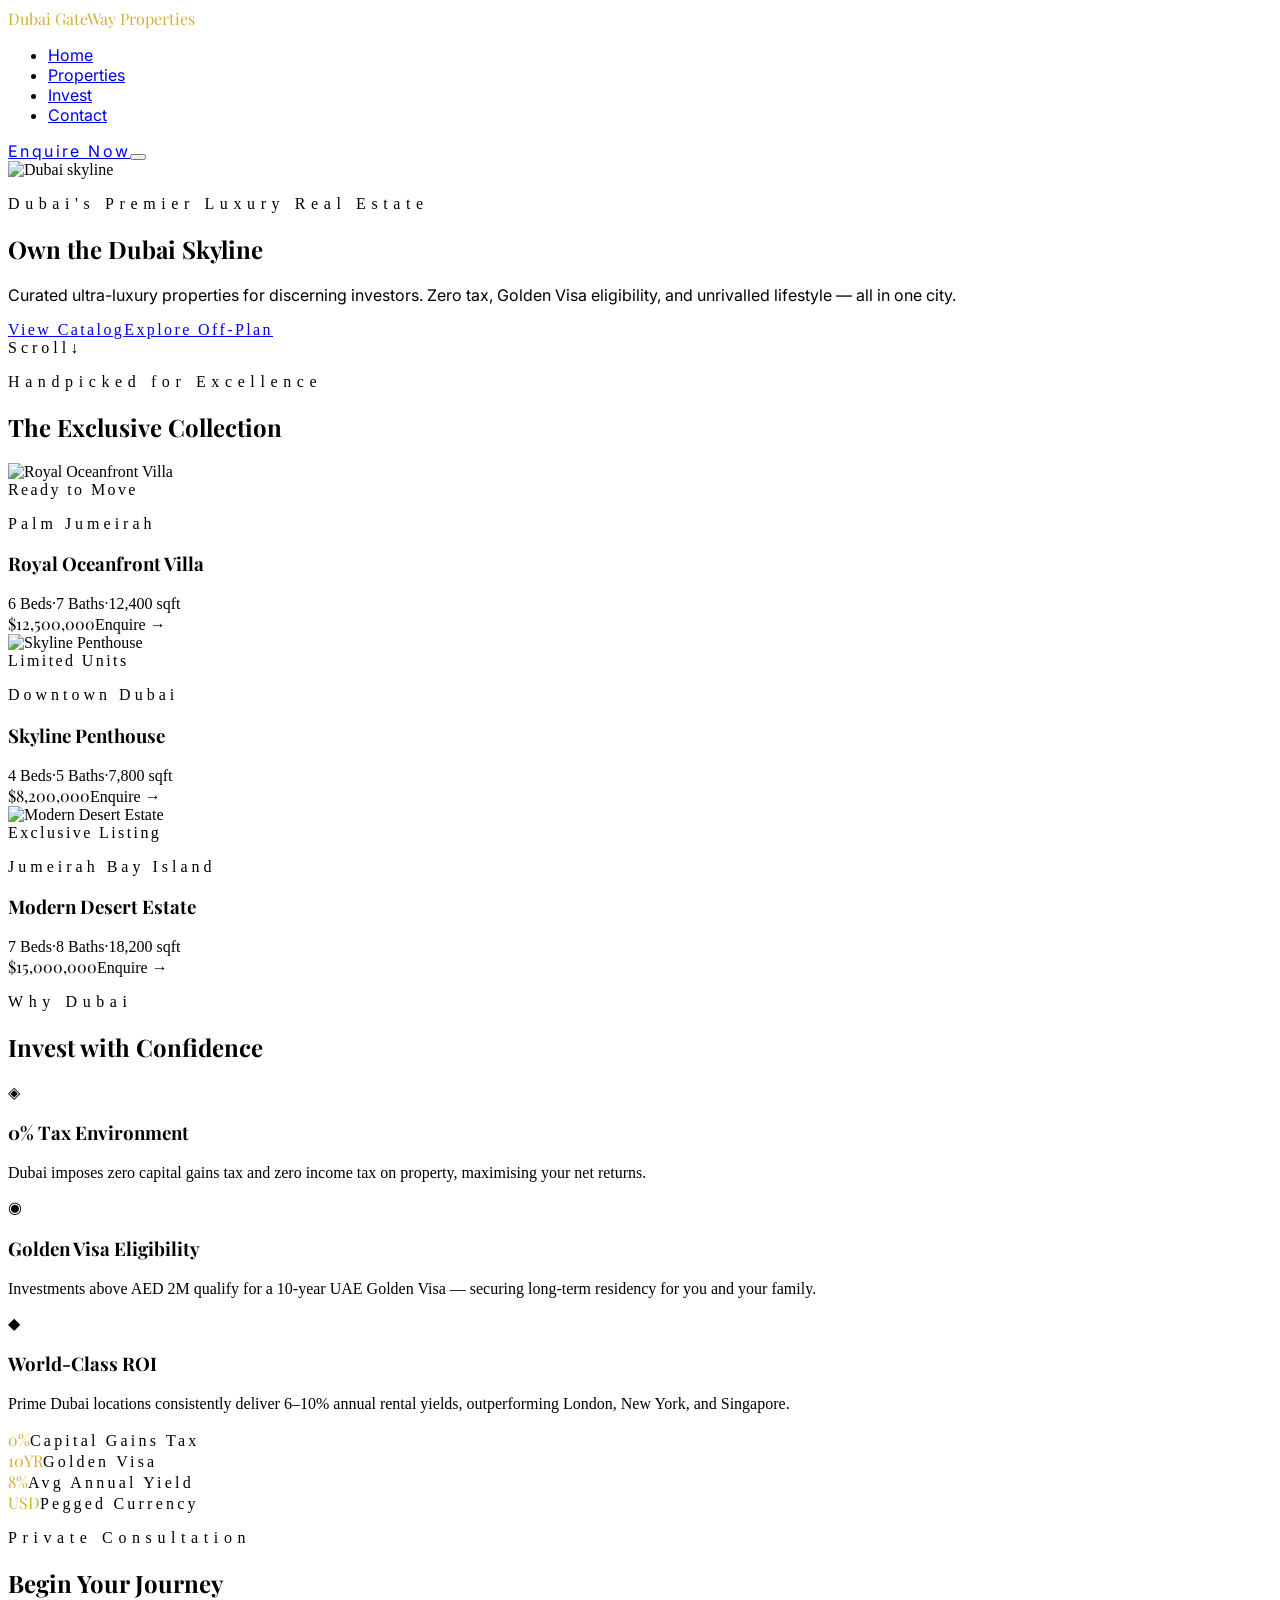
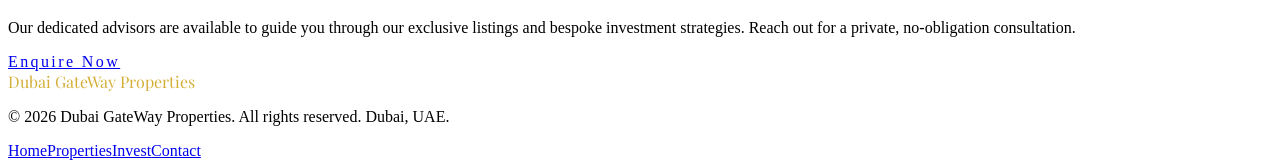
==== index.html @ c84648eb "Add files via upload" ====
<!DOCTYPE html><html lang="en">
<!-- Mirrored from dubaigatewayproperties.com/ by HTTrack Website Copier/3.x [XR&CO'2014], Tue, 14 Apr 2026 17:50:08 GMT -->
<!-- Added by HTTrack --><meta http-equiv="content-type" content="text/html;charset=utf-8" /><!-- /Added by HTTrack -->
<head><meta charSet="utf-8"/><meta name="viewport" content="width=device-width, initial-scale=1"/><link rel="preload" as="image" href="https://images.unsplash.com/photo-1512453979798-5ea266f8880c?w=1800&amp;q=85"/><link rel="preload" as="image" href="https://images.unsplash.com/photo-1613490493576-7fde63acd811?w=800&amp;q=80"/><link rel="preload" as="image" href="https://images.unsplash.com/photo-1545324418-cc1a3fa10c00?w=800&amp;q=80"/><link rel="preload" as="image" href="https://images.unsplash.com/photo-1600596542815-ffad4c1539a9?w=800&amp;q=80"/><title>Dubai GateWay Properties</title><meta name="description" content="Dubai&#x27;s premier luxury real estate — Palm Jumeirah villas, Downtown penthouses, and exclusive off-plan investments."/><link rel="modulepreload" href="assets/index-BMeUVlYX.js"/><link rel="modulepreload" href="assets/index-DrCGuWis.js"/><link rel="stylesheet" href="assets/index-B9EazKiu.css" type="text/css"/><link href="https://fonts.googleapis.com/css2?family=Playfair+Display:wght@400;600;700&amp;family=Inter:wght@300;400;500;600&amp;display=swap" rel="stylesheet"/></head><body><!--$--><nav style="font-family:&#x27;Inter&#x27;, sans-serif" class="fixed top-0 left-0 right-0 z-50 flex items-center justify-between px-6 md:px-12 py-4" aria-label="Main navigation"><div class="absolute inset-0 bg-black/60 backdrop-blur-md border-b border-white/10 pointer-events-none"></div><div class="relative flex items-center gap-3"><span style="font-family:&#x27;Playfair Display&#x27;, serif;color:#D4AF37" class="text-xl font-bold tracking-wide">Dubai GateWay Properties</span></div><ul class="relative hidden md:flex items-center gap-8 text-sm tracking-widest uppercase text-white/80"><li><a href="#home" class="hover:text-[#D4AF37] transition-colors duration-200">Home</a></li><li><a href="#properties" class="hover:text-[#D4AF37] transition-colors duration-200">Properties</a></li><li><a href="#invest" class="hover:text-[#D4AF37] transition-colors duration-200">Invest</a></li><li><a href="#contact" class="hover:text-[#D4AF37] transition-colors duration-200">Contact</a></li></ul><a href="#contact" class="relative hidden md:inline-flex items-center gap-2 px-5 py-2.5 text-xs tracking-widest uppercase font-semibold text-black bg-[#D4AF37] hover:bg-[#E8C94A] transition-colors duration-200 rounded-none" style="letter-spacing:0.15em">Enquire Now</a><button class="relative md:hidden text-white" aria-label="Toggle menu"><span class="block w-6 h-0.5 bg-white mb-1"></span><span class="block w-6 h-0.5 bg-white mb-1"></span><span class="block w-4 h-0.5 bg-white"></span></button></nav><section id="home" class="relative h-screen min-h-[600px] flex items-center justify-center overflow-hidden"><img src="https://images.unsplash.com/photo-1512453979798-5ea266f8880c?w=1800&amp;q=85" alt="Dubai skyline" class="absolute inset-0 w-full h-full object-cover"/><div class="absolute inset-0 bg-gradient-to-b from-black/70 via-black/50 to-black/80"></div><div class="relative z-10 text-center px-6 max-w-4xl mx-auto"><p class="text-[#D4AF37] text-xs tracking-widest uppercase mb-6" style="letter-spacing:0.35em">Dubai&#x27;s Premier Luxury Real Estate</p><h1 style="font-family:&#x27;Playfair Display&#x27;, serif" class="text-5xl md:text-7xl font-bold text-white leading-tight mb-6">Own the Dubai Skyline</h1><p style="font-family:&#x27;Inter&#x27;, sans-serif" class="text-white/70 text-lg md:text-xl max-w-xl mx-auto mb-10 font-light leading-relaxed">Curated ultra-luxury properties for discerning investors. Zero tax, Golden Visa eligibility, and unrivalled lifestyle — all in one city.</p><div class="flex flex-col sm:flex-row gap-4 justify-center"><a href="#properties" class="px-8 py-4 text-xs tracking-widest uppercase font-semibold text-black bg-[#D4AF37] hover:bg-[#E8C94A] transition-colors duration-300" style="letter-spacing:0.15em">View Catalog</a><a href="#invest" class="px-8 py-4 text-xs tracking-widest uppercase font-semibold text-white border border-white/40 hover:border-[#D4AF37] hover:text-[#D4AF37] transition-colors duration-300" style="letter-spacing:0.15em">Explore Off-Plan</a></div></div><div class="absolute bottom-10 left-1/2 -translate-x-1/2 flex flex-col items-center gap-2 opacity-60"><span class="text-white text-[10px] tracking-widest uppercase" style="letter-spacing:0.25em">Scroll</span><span class="text-[#D4AF37] text-lg animate-bounce">↓</span></div></section><section id="properties" class="py-28 px-6 md:px-12 bg-[#0a0a0a]"><div class="max-w-7xl mx-auto"><div class="text-center mb-16"><p class="text-[#D4AF37] text-xs tracking-widest uppercase mb-4" style="letter-spacing:0.35em">Handpicked for Excellence</p><h2 style="font-family:&#x27;Playfair Display&#x27;, serif" class="text-4xl md:text-5xl font-bold text-white">The Exclusive Collection</h2><div class="mt-5 mx-auto w-16 h-px bg-[#D4AF37]"></div></div><div class="grid grid-cols-1 md:grid-cols-3 gap-8"><div class="property-card group relative bg-[#111111] border border-white/10 overflow-hidden cursor-pointer hover:border-[#D4AF37]/40 transition-colors duration-300"><div class="h-64 overflow-hidden"><img src="https://images.unsplash.com/photo-1613490493576-7fde63acd811?w=800&amp;q=80" alt="Royal Oceanfront Villa" class="property-image w-full h-full object-cover"/></div><span class="absolute top-4 left-4 px-3 py-1 text-[10px] tracking-widest uppercase font-semibold text-black bg-[#D4AF37]" style="letter-spacing:0.15em">Ready to Move</span><div class="p-6"><p class="text-[#D4AF37] text-[10px] tracking-widest uppercase mb-2" style="letter-spacing:0.25em">Palm Jumeirah</p><h3 style="font-family:&#x27;Playfair Display&#x27;, serif" class="text-xl font-semibold text-white mb-4">Royal Oceanfront Villa</h3><div class="flex gap-4 text-white/50 text-xs mb-5"><span>6<!-- --> Beds</span><span>·</span><span>7<!-- --> Baths</span><span>·</span><span>12,400<!-- --> sqft</span></div><div class="flex items-center justify-between border-t border-white/10 pt-4"><span style="font-family:&#x27;Playfair Display&#x27;, serif" class="text-xl font-bold text-white">$12,500,000</span><span class="text-[#D4AF37] text-xs tracking-widest uppercase group-hover:gap-2 transition-all">Enquire →</span></div></div></div><div class="property-card group relative bg-[#111111] border border-white/10 overflow-hidden cursor-pointer hover:border-[#D4AF37]/40 transition-colors duration-300"><div class="h-64 overflow-hidden"><img src="https://images.unsplash.com/photo-1545324418-cc1a3fa10c00?w=800&amp;q=80" alt="Skyline Penthouse" class="property-image w-full h-full object-cover"/></div><span class="absolute top-4 left-4 px-3 py-1 text-[10px] tracking-widest uppercase font-semibold text-black bg-[#D4AF37]" style="letter-spacing:0.15em">Limited Units</span><div class="p-6"><p class="text-[#D4AF37] text-[10px] tracking-widest uppercase mb-2" style="letter-spacing:0.25em">Downtown Dubai</p><h3 style="font-family:&#x27;Playfair Display&#x27;, serif" class="text-xl font-semibold text-white mb-4">Skyline Penthouse</h3><div class="flex gap-4 text-white/50 text-xs mb-5"><span>4<!-- --> Beds</span><span>·</span><span>5<!-- --> Baths</span><span>·</span><span>7,800<!-- --> sqft</span></div><div class="flex items-center justify-between border-t border-white/10 pt-4"><span style="font-family:&#x27;Playfair Display&#x27;, serif" class="text-xl font-bold text-white">$8,200,000</span><span class="text-[#D4AF37] text-xs tracking-widest uppercase group-hover:gap-2 transition-all">Enquire →</span></div></div></div><div class="property-card group relative bg-[#111111] border border-white/10 overflow-hidden cursor-pointer hover:border-[#D4AF37]/40 transition-colors duration-300"><div class="h-64 overflow-hidden"><img src="https://images.unsplash.com/photo-1600596542815-ffad4c1539a9?w=800&amp;q=80" alt="Modern Desert Estate" class="property-image w-full h-full object-cover"/></div><span class="absolute top-4 left-4 px-3 py-1 text-[10px] tracking-widest uppercase font-semibold text-black bg-[#D4AF37]" style="letter-spacing:0.15em">Exclusive Listing</span><div class="p-6"><p class="text-[#D4AF37] text-[10px] tracking-widest uppercase mb-2" style="letter-spacing:0.25em">Jumeirah Bay Island</p><h3 style="font-family:&#x27;Playfair Display&#x27;, serif" class="text-xl font-semibold text-white mb-4">Modern Desert Estate</h3><div class="flex gap-4 text-white/50 text-xs mb-5"><span>7<!-- --> Beds</span><span>·</span><span>8<!-- --> Baths</span><span>·</span><span>18,200<!-- --> sqft</span></div><div class="flex items-center justify-between border-t border-white/10 pt-4"><span style="font-family:&#x27;Playfair Display&#x27;, serif" class="text-xl font-bold text-white">$15,000,000</span><span class="text-[#D4AF37] text-xs tracking-widest uppercase group-hover:gap-2 transition-all">Enquire →</span></div></div></div></div></div></section><section id="invest" class="py-28 px-6 md:px-12 bg-[#060606]"><div class="max-w-7xl mx-auto"><div class="text-center mb-16"><p class="text-[#D4AF37] text-xs tracking-widest uppercase mb-4" style="letter-spacing:0.35em">Why Dubai</p><h2 style="font-family:&#x27;Playfair Display&#x27;, serif" class="text-4xl md:text-5xl font-bold text-white">Invest with Confidence</h2><div class="mt-5 mx-auto w-16 h-px bg-[#D4AF37]"></div></div><div class="grid grid-cols-1 md:grid-cols-3 gap-10 mb-20"><div class="text-center px-4"><div class="text-[#D4AF37] text-3xl mb-5">◈</div><h3 style="font-family:&#x27;Playfair Display&#x27;, serif" class="text-xl font-semibold text-white mb-3">0% Tax Environment</h3><p class="text-white/55 text-sm leading-relaxed font-light">Dubai imposes zero capital gains tax and zero income tax on property, maximising your net returns.</p></div><div class="text-center px-4"><div class="text-[#D4AF37] text-3xl mb-5">◉</div><h3 style="font-family:&#x27;Playfair Display&#x27;, serif" class="text-xl font-semibold text-white mb-3">Golden Visa Eligibility</h3><p class="text-white/55 text-sm leading-relaxed font-light">Investments above AED 2M qualify for a 10-year UAE Golden Visa — securing long-term residency for you and your family.</p></div><div class="text-center px-4"><div class="text-[#D4AF37] text-3xl mb-5">◆</div><h3 style="font-family:&#x27;Playfair Display&#x27;, serif" class="text-xl font-semibold text-white mb-3">World-Class ROI</h3><p class="text-white/55 text-sm leading-relaxed font-light">Prime Dubai locations consistently deliver 6–10% annual rental yields, outperforming London, New York, and Singapore.</p></div></div><div class="grid grid-cols-2 md:grid-cols-4 border border-white/10"><div class="flex flex-col items-center justify-center py-10 px-6 border-r border-white/10 border-b md:border-b-0 border-white/10"><span style="font-family:&#x27;Playfair Display&#x27;, serif;color:#D4AF37" class="text-4xl md:text-5xl font-bold mb-2">0%</span><span class="text-white/50 text-[10px] tracking-widest uppercase" style="letter-spacing:0.2em">Capital Gains Tax</span></div><div class="flex flex-col items-center justify-center py-10 px-6 border-r border-white/10 border-b md:border-b-0 border-white/10"><span style="font-family:&#x27;Playfair Display&#x27;, serif;color:#D4AF37" class="text-4xl md:text-5xl font-bold mb-2">10YR</span><span class="text-white/50 text-[10px] tracking-widest uppercase" style="letter-spacing:0.2em">Golden Visa</span></div><div class="flex flex-col items-center justify-center py-10 px-6 border-r border-white/10 border-b md:border-b-0 border-white/10"><span style="font-family:&#x27;Playfair Display&#x27;, serif;color:#D4AF37" class="text-4xl md:text-5xl font-bold mb-2">8%</span><span class="text-white/50 text-[10px] tracking-widest uppercase" style="letter-spacing:0.2em">Avg Annual Yield</span></div><div class="flex flex-col items-center justify-center py-10 px-6  border-b md:border-b-0 border-white/10"><span style="font-family:&#x27;Playfair Display&#x27;, serif;color:#D4AF37" class="text-4xl md:text-5xl font-bold mb-2">USD</span><span class="text-white/50 text-[10px] tracking-widest uppercase" style="letter-spacing:0.2em">Pegged Currency</span></div></div></div></section><section id="contact" class="py-28 px-6 md:px-12 bg-[#0a0a0a] relative overflow-hidden"><div class="absolute top-0 left-1/2 -translate-x-1/2 w-px h-16 bg-gradient-to-b from-transparent to-[#D4AF37]"></div><div class="max-w-xl mx-auto text-center"><p class="text-[#D4AF37] text-xs tracking-widest uppercase mb-4" style="letter-spacing:0.35em">Private Consultation</p><h2 style="font-family:&#x27;Playfair Display&#x27;, serif" class="text-4xl md:text-5xl font-bold text-white mb-5">Begin Your Journey</h2><p class="text-white/55 text-sm leading-relaxed mb-10 font-light">Our dedicated advisors are available to guide you through our exclusive listings and bespoke investment strategies. Reach out for a private, no-obligation consultation.</p><a href="mailto:enquiries@elitedubaiestates.com" class="inline-flex items-center gap-3 px-10 py-4 text-xs tracking-widest uppercase font-semibold text-black bg-[#D4AF37] hover:bg-[#E8C94A] transition-colors duration-300" style="letter-spacing:0.15em">Enquire Now</a></div></section><footer class="bg-[#050505] border-t border-white/10 py-10 px-6 md:px-12"><div class="max-w-7xl mx-auto flex flex-col md:flex-row items-center justify-between gap-4"><span style="font-family:&#x27;Playfair Display&#x27;, serif;color:#D4AF37" class="text-lg font-bold tracking-wide">Dubai GateWay Properties</span><p class="text-white/30 text-xs text-center">© <!-- -->2026<!-- --> Dubai GateWay Properties. All rights reserved. Dubai, UAE.</p><div class="flex gap-6 text-white/40 text-xs tracking-widest uppercase"><a href="#home" class="hover:text-[#D4AF37] transition-colors">Home</a><a href="#properties" class="hover:text-[#D4AF37] transition-colors">Properties</a><a href="#invest" class="hover:text-[#D4AF37] transition-colors">Invest</a><a href="#contact" class="hover:text-[#D4AF37] transition-colors">Contact</a></div></div></footer><script>(function(t){let s;try{s=JSON.parse(sessionStorage.getItem(t.storageKey)||"{}")}catch(e){console.error(e);return}const c=t.key||window.history.state?.__TSR_key,r=c?s[c]:void 0;if(t.shouldScrollRestoration&&r&&typeof r=="object"&&Object.keys(r).length>0){for(const e in r){const o=r[e];if(!o||typeof o!="object")continue;const l=o.scrollX,i=o.scrollY;if(!(!Number.isFinite(l)||!Number.isFinite(i))){if(e==="window")window.scrollTo({top:i,left:l,behavior:t.behavior});else if(e){let n;try{n=document.querySelector(e)}catch{continue}n&&(n.scrollLeft=l,n.scrollTop=i)}}}return}const a=window.location.hash.split("#",2)[1];if(a){const e=window.history.state?.__hashScrollIntoViewOptions??!0;if(e){const o=document.getElementById(a);o&&o.scrollIntoView(e)}return}window.scrollTo({top:0,left:0,behavior:t.behavior})})({"storageKey":"tsr-scroll-restoration-v1_3","shouldScrollRestoration":true});document.currentScript.remove()</script><!--/$--><script class="$tsr" id="$tsr-stream-barrier">(self.$R=self.$R||{})["tsr"]=[];self.$_TSR={h(){this.hydrated=!0,this.c()},e(){this.streamEnded=!0,this.c()},c(){this.hydrated&&this.streamEnded&&(delete self.$_TSR,delete self.$R.tsr)},p(e){this.initialized?e():this.buffer.push(e)},buffer:[]};$_TSR.router=($R=>$R[0]={manifest:$R[1]={routes:$R[2]={__root__:$R[3]={preloads:$R[4]=["/assets/index-BMeUVlYX.js"],assets:$R[5]=[$R[6]={tag:"link",attrs:$R[7]={rel:"stylesheet",href:"/assets/index-B9EazKiu.css",type:"text/css"}},$R[8]={tag:"script",attrs:$R[9]={type:"module",async:!0},children:"import(\"/assets/index-BMeUVlYX.js\")"}]},"/":$R[10]={preloads:$R[11]=["/assets/index-DrCGuWis.js"]}}},matches:$R[12]=[$R[13]={i:"__root__ ",u:1776189007789,s:"success",ssr:!0},$R[14]={i:"  ",u:1776189007789,s:"success",ssr:!0}],lastMatchId:"  "})($R["tsr"]);$_TSR.e();document.currentScript.remove()</script><script type="module" async="">import("assets/index-BMeUVlYX.js")</script></body>
<!-- Mirrored from dubaigatewayproperties.com/ by HTTrack Website Copier/3.x [XR&CO'2014], Tue, 14 Apr 2026 17:50:11 GMT -->
</html>
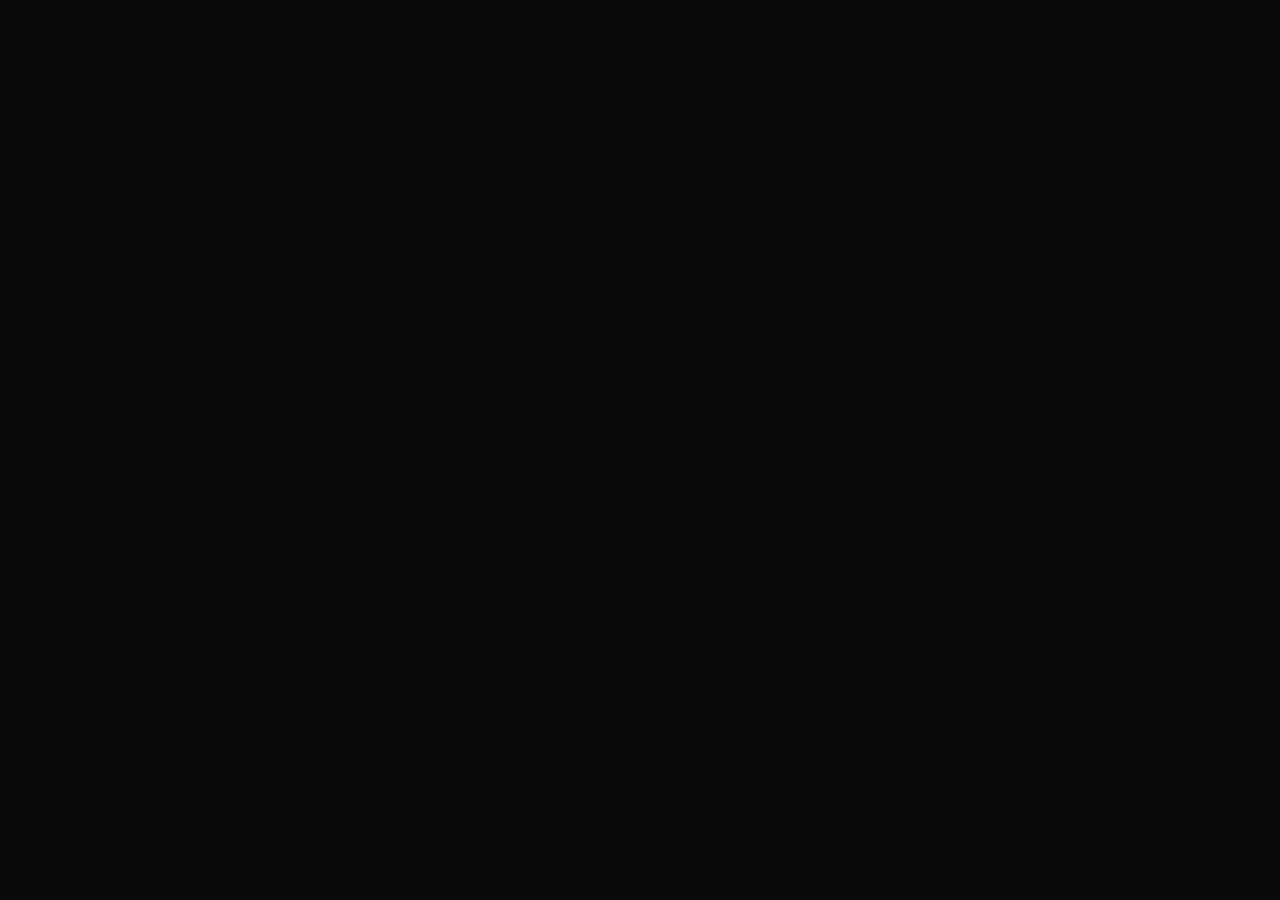
==== commit 019e5c96: "Add files via upload" ====
--- a/index.html
+++ b/index.html
@@ -1,6 +1 @@
-<!DOCTYPE html><html lang="en">
-<!-- Mirrored from dubaigatewayproperties.com/ by HTTrack Website Copier/3.x [XR&CO'2014], Tue, 14 Apr 2026 17:50:08 GMT -->
-<!-- Added by HTTrack --><meta http-equiv="content-type" content="text/html;charset=utf-8" /><!-- /Added by HTTrack -->
-<head><meta charSet="utf-8"/><meta name="viewport" content="width=device-width, initial-scale=1"/><link rel="preload" as="image" href="https://images.unsplash.com/photo-1512453979798-5ea266f8880c?w=1800&amp;q=85"/><link rel="preload" as="image" href="https://images.unsplash.com/photo-1613490493576-7fde63acd811?w=800&amp;q=80"/><link rel="preload" as="image" href="https://images.unsplash.com/photo-1545324418-cc1a3fa10c00?w=800&amp;q=80"/><link rel="preload" as="image" href="https://images.unsplash.com/photo-1600596542815-ffad4c1539a9?w=800&amp;q=80"/><title>Dubai GateWay Properties</title><meta name="description" content="Dubai&#x27;s premier luxury real estate — Palm Jumeirah villas, Downtown penthouses, and exclusive off-plan investments."/><link rel="modulepreload" href="assets/index-BMeUVlYX.js"/><link rel="modulepreload" href="assets/index-DrCGuWis.js"/><link rel="stylesheet" href="assets/index-B9EazKiu.css" type="text/css"/><link href="https://fonts.googleapis.com/css2?family=Playfair+Display:wght@400;600;700&amp;family=Inter:wght@300;400;500;600&amp;display=swap" rel="stylesheet"/></head><body><!--$--><nav style="font-family:&#x27;Inter&#x27;, sans-serif" class="fixed top-0 left-0 right-0 z-50 flex items-center justify-between px-6 md:px-12 py-4" aria-label="Main navigation"><div class="absolute inset-0 bg-black/60 backdrop-blur-md border-b border-white/10 pointer-events-none"></div><div class="relative flex items-center gap-3"><span style="font-family:&#x27;Playfair Display&#x27;, serif;color:#D4AF37" class="text-xl font-bold tracking-wide">Dubai GateWay Properties</span></div><ul class="relative hidden md:flex items-center gap-8 text-sm tracking-widest uppercase text-white/80"><li><a href="#home" class="hover:text-[#D4AF37] transition-colors duration-200">Home</a></li><li><a href="#properties" class="hover:text-[#D4AF37] transition-colors duration-200">Properties</a></li><li><a href="#invest" class="hover:text-[#D4AF37] transition-colors duration-200">Invest</a></li><li><a href="#contact" class="hover:text-[#D4AF37] transition-colors duration-200">Contact</a></li></ul><a href="#contact" class="relative hidden md:inline-flex items-center gap-2 px-5 py-2.5 text-xs tracking-widest uppercase font-semibold text-black bg-[#D4AF37] hover:bg-[#E8C94A] transition-colors duration-200 rounded-none" style="letter-spacing:0.15em">Enquire Now</a><button class="relative md:hidden text-white" aria-label="Toggle menu"><span class="block w-6 h-0.5 bg-white mb-1"></span><span class="block w-6 h-0.5 bg-white mb-1"></span><span class="block w-4 h-0.5 bg-white"></span></button></nav><section id="home" class="relative h-screen min-h-[600px] flex items-center justify-center overflow-hidden"><img src="https://images.unsplash.com/photo-1512453979798-5ea266f8880c?w=1800&amp;q=85" alt="Dubai skyline" class="absolute inset-0 w-full h-full object-cover"/><div class="absolute inset-0 bg-gradient-to-b from-black/70 via-black/50 to-black/80"></div><div class="relative z-10 text-center px-6 max-w-4xl mx-auto"><p class="text-[#D4AF37] text-xs tracking-widest uppercase mb-6" style="letter-spacing:0.35em">Dubai&#x27;s Premier Luxury Real Estate</p><h1 style="font-family:&#x27;Playfair Display&#x27;, serif" class="text-5xl md:text-7xl font-bold text-white leading-tight mb-6">Own the Dubai Skyline</h1><p style="font-family:&#x27;Inter&#x27;, sans-serif" class="text-white/70 text-lg md:text-xl max-w-xl mx-auto mb-10 font-light leading-relaxed">Curated ultra-luxury properties for discerning investors. Zero tax, Golden Visa eligibility, and unrivalled lifestyle — all in one city.</p><div class="flex flex-col sm:flex-row gap-4 justify-center"><a href="#properties" class="px-8 py-4 text-xs tracking-widest uppercase font-semibold text-black bg-[#D4AF37] hover:bg-[#E8C94A] transition-colors duration-300" style="letter-spacing:0.15em">View Catalog</a><a href="#invest" class="px-8 py-4 text-xs tracking-widest uppercase font-semibold text-white border border-white/40 hover:border-[#D4AF37] hover:text-[#D4AF37] transition-colors duration-300" style="letter-spacing:0.15em">Explore Off-Plan</a></div></div><div class="absolute bottom-10 left-1/2 -translate-x-1/2 flex flex-col items-center gap-2 opacity-60"><span class="text-white text-[10px] tracking-widest uppercase" style="letter-spacing:0.25em">Scroll</span><span class="text-[#D4AF37] text-lg animate-bounce">↓</span></div></section><section id="properties" class="py-28 px-6 md:px-12 bg-[#0a0a0a]"><div class="max-w-7xl mx-auto"><div class="text-center mb-16"><p class="text-[#D4AF37] text-xs tracking-widest uppercase mb-4" style="letter-spacing:0.35em">Handpicked for Excellence</p><h2 style="font-family:&#x27;Playfair Display&#x27;, serif" class="text-4xl md:text-5xl font-bold text-white">The Exclusive Collection</h2><div class="mt-5 mx-auto w-16 h-px bg-[#D4AF37]"></div></div><div class="grid grid-cols-1 md:grid-cols-3 gap-8"><div class="property-card group relative bg-[#111111] border border-white/10 overflow-hidden cursor-pointer hover:border-[#D4AF37]/40 transition-colors duration-300"><div class="h-64 overflow-hidden"><img src="https://images.unsplash.com/photo-1613490493576-7fde63acd811?w=800&amp;q=80" alt="Royal Oceanfront Villa" class="property-image w-full h-full object-cover"/></div><span class="absolute top-4 left-4 px-3 py-1 text-[10px] tracking-widest uppercase font-semibold text-black bg-[#D4AF37]" style="letter-spacing:0.15em">Ready to Move</span><div class="p-6"><p class="text-[#D4AF37] text-[10px] tracking-widest uppercase mb-2" style="letter-spacing:0.25em">Palm Jumeirah</p><h3 style="font-family:&#x27;Playfair Display&#x27;, serif" class="text-xl font-semibold text-white mb-4">Royal Oceanfront Villa</h3><div class="flex gap-4 text-white/50 text-xs mb-5"><span>6<!-- --> Beds</span><span>·</span><span>7<!-- --> Baths</span><span>·</span><span>12,400<!-- --> sqft</span></div><div class="flex items-center justify-between border-t border-white/10 pt-4"><span style="font-family:&#x27;Playfair Display&#x27;, serif" class="text-xl font-bold text-white">$12,500,000</span><span class="text-[#D4AF37] text-xs tracking-widest uppercase group-hover:gap-2 transition-all">Enquire →</span></div></div></div><div class="property-card group relative bg-[#111111] border border-white/10 overflow-hidden cursor-pointer hover:border-[#D4AF37]/40 transition-colors duration-300"><div class="h-64 overflow-hidden"><img src="https://images.unsplash.com/photo-1545324418-cc1a3fa10c00?w=800&amp;q=80" alt="Skyline Penthouse" class="property-image w-full h-full object-cover"/></div><span class="absolute top-4 left-4 px-3 py-1 text-[10px] tracking-widest uppercase font-semibold text-black bg-[#D4AF37]" style="letter-spacing:0.15em">Limited Units</span><div class="p-6"><p class="text-[#D4AF37] text-[10px] tracking-widest uppercase mb-2" style="letter-spacing:0.25em">Downtown Dubai</p><h3 style="font-family:&#x27;Playfair Display&#x27;, serif" class="text-xl font-semibold text-white mb-4">Skyline Penthouse</h3><div class="flex gap-4 text-white/50 text-xs mb-5"><span>4<!-- --> Beds</span><span>·</span><span>5<!-- --> Baths</span><span>·</span><span>7,800<!-- --> sqft</span></div><div class="flex items-center justify-between border-t border-white/10 pt-4"><span style="font-family:&#x27;Playfair Display&#x27;, serif" class="text-xl font-bold text-white">$8,200,000</span><span class="text-[#D4AF37] text-xs tracking-widest uppercase group-hover:gap-2 transition-all">Enquire →</span></div></div></div><div class="property-card group relative bg-[#111111] border border-white/10 overflow-hidden cursor-pointer hover:border-[#D4AF37]/40 transition-colors duration-300"><div class="h-64 overflow-hidden"><img src="https://images.unsplash.com/photo-1600596542815-ffad4c1539a9?w=800&amp;q=80" alt="Modern Desert Estate" class="property-image w-full h-full object-cover"/></div><span class="absolute top-4 left-4 px-3 py-1 text-[10px] tracking-widest uppercase font-semibold text-black bg-[#D4AF37]" style="letter-spacing:0.15em">Exclusive Listing</span><div class="p-6"><p class="text-[#D4AF37] text-[10px] tracking-widest uppercase mb-2" style="letter-spacing:0.25em">Jumeirah Bay Island</p><h3 style="font-family:&#x27;Playfair Display&#x27;, serif" class="text-xl font-semibold text-white mb-4">Modern Desert Estate</h3><div class="flex gap-4 text-white/50 text-xs mb-5"><span>7<!-- --> Beds</span><span>·</span><span>8<!-- --> Baths</span><span>·</span><span>18,200<!-- --> sqft</span></div><div class="flex items-center justify-between border-t border-white/10 pt-4"><span style="font-family:&#x27;Playfair Display&#x27;, serif" class="text-xl font-bold text-white">$15,000,000</span><span class="text-[#D4AF37] text-xs tracking-widest uppercase group-hover:gap-2 transition-all">Enquire →</span></div></div></div></div></div></section><section id="invest" class="py-28 px-6 md:px-12 bg-[#060606]"><div class="max-w-7xl mx-auto"><div class="text-center mb-16"><p class="text-[#D4AF37] text-xs tracking-widest uppercase mb-4" style="letter-spacing:0.35em">Why Dubai</p><h2 style="font-family:&#x27;Playfair Display&#x27;, serif" class="text-4xl md:text-5xl font-bold text-white">Invest with Confidence</h2><div class="mt-5 mx-auto w-16 h-px bg-[#D4AF37]"></div></div><div class="grid grid-cols-1 md:grid-cols-3 gap-10 mb-20"><div class="text-center px-4"><div class="text-[#D4AF37] text-3xl mb-5">◈</div><h3 style="font-family:&#x27;Playfair Display&#x27;, serif" class="text-xl font-semibold text-white mb-3">0% Tax Environment</h3><p class="text-white/55 text-sm leading-relaxed font-light">Dubai imposes zero capital gains tax and zero income tax on property, maximising your net returns.</p></div><div class="text-center px-4"><div class="text-[#D4AF37] text-3xl mb-5">◉</div><h3 style="font-family:&#x27;Playfair Display&#x27;, serif" class="text-xl font-semibold text-white mb-3">Golden Visa Eligibility</h3><p class="text-white/55 text-sm leading-relaxed font-light">Investments above AED 2M qualify for a 10-year UAE Golden Visa — securing long-term residency for you and your family.</p></div><div class="text-center px-4"><div class="text-[#D4AF37] text-3xl mb-5">◆</div><h3 style="font-family:&#x27;Playfair Display&#x27;, serif" class="text-xl font-semibold text-white mb-3">World-Class ROI</h3><p class="text-white/55 text-sm leading-relaxed font-light">Prime Dubai locations consistently deliver 6–10% annual rental yields, outperforming London, New York, and Singapore.</p></div></div><div class="grid grid-cols-2 md:grid-cols-4 border border-white/10"><div class="flex flex-col items-center justify-center py-10 px-6 border-r border-white/10 border-b md:border-b-0 border-white/10"><span style="font-family:&#x27;Playfair Display&#x27;, serif;color:#D4AF37" class="text-4xl md:text-5xl font-bold mb-2">0%</span><span class="text-white/50 text-[10px] tracking-widest uppercase" style="letter-spacing:0.2em">Capital Gains Tax</span></div><div class="flex flex-col items-center justify-center py-10 px-6 border-r border-white/10 border-b md:border-b-0 border-white/10"><span style="font-family:&#x27;Playfair Display&#x27;, serif;color:#D4AF37" class="text-4xl md:text-5xl font-bold mb-2">10YR</span><span class="text-white/50 text-[10px] tracking-widest uppercase" style="letter-spacing:0.2em">Golden Visa</span></div><div class="flex flex-col items-center justify-center py-10 px-6 border-r border-white/10 border-b md:border-b-0 border-white/10"><span style="font-family:&#x27;Playfair Display&#x27;, serif;color:#D4AF37" class="text-4xl md:text-5xl font-bold mb-2">8%</span><span class="text-white/50 text-[10px] tracking-widest uppercase" style="letter-spacing:0.2em">Avg Annual Yield</span></div><div class="flex flex-col items-center justify-center py-10 px-6  border-b md:border-b-0 border-white/10"><span style="font-family:&#x27;Playfair Display&#x27;, serif;color:#D4AF37" class="text-4xl md:text-5xl font-bold mb-2">USD</span><span class="text-white/50 text-[10px] tracking-widest uppercase" style="letter-spacing:0.2em">Pegged Currency</span></div></div></div></section><section id="contact" class="py-28 px-6 md:px-12 bg-[#0a0a0a] relative overflow-hidden"><div class="absolute top-0 left-1/2 -translate-x-1/2 w-px h-16 bg-gradient-to-b from-transparent to-[#D4AF37]"></div><div class="max-w-xl mx-auto text-center"><p class="text-[#D4AF37] text-xs tracking-widest uppercase mb-4" style="letter-spacing:0.35em">Private Consultation</p><h2 style="font-family:&#x27;Playfair Display&#x27;, serif" class="text-4xl md:text-5xl font-bold text-white mb-5">Begin Your Journey</h2><p class="text-white/55 text-sm leading-relaxed mb-10 font-light">Our dedicated advisors are available to guide you through our exclusive listings and bespoke investment strategies. Reach out for a private, no-obligation consultation.</p><a href="mailto:enquiries@elitedubaiestates.com" class="inline-flex items-center gap-3 px-10 py-4 text-xs tracking-widest uppercase font-semibold text-black bg-[#D4AF37] hover:bg-[#E8C94A] transition-colors duration-300" style="letter-spacing:0.15em">Enquire Now</a></div></section><footer class="bg-[#050505] border-t border-white/10 py-10 px-6 md:px-12"><div class="max-w-7xl mx-auto flex flex-col md:flex-row items-center justify-between gap-4"><span style="font-family:&#x27;Playfair Display&#x27;, serif;color:#D4AF37" class="text-lg font-bold tracking-wide">Dubai GateWay Properties</span><p class="text-white/30 text-xs text-center">© <!-- -->2026<!-- --> Dubai GateWay Properties. All rights reserved. Dubai, UAE.</p><div class="flex gap-6 text-white/40 text-xs tracking-widest uppercase"><a href="#home" class="hover:text-[#D4AF37] transition-colors">Home</a><a href="#properties" class="hover:text-[#D4AF37] transition-colors">Properties</a><a href="#invest" class="hover:text-[#D4AF37] transition-colors">Invest</a><a href="#contact" class="hover:text-[#D4AF37] transition-colors">Contact</a></div></div></footer><script>(function(t){let s;try{s=JSON.parse(sessionStorage.getItem(t.storageKey)||"{}")}catch(e){console.error(e);return}const c=t.key||window.history.state?.__TSR_key,r=c?s[c]:void 0;if(t.shouldScrollRestoration&&r&&typeof r=="object"&&Object.keys(r).length>0){for(const e in r){const o=r[e];if(!o||typeof o!="object")continue;const l=o.scrollX,i=o.scrollY;if(!(!Number.isFinite(l)||!Number.isFinite(i))){if(e==="window")window.scrollTo({top:i,left:l,behavior:t.behavior});else if(e){let n;try{n=document.querySelector(e)}catch{continue}n&&(n.scrollLeft=l,n.scrollTop=i)}}}return}const a=window.location.hash.split("#",2)[1];if(a){const e=window.history.state?.__hashScrollIntoViewOptions??!0;if(e){const o=document.getElementById(a);o&&o.scrollIntoView(e)}return}window.scrollTo({top:0,left:0,behavior:t.behavior})})({"storageKey":"tsr-scroll-restoration-v1_3","shouldScrollRestoration":true});document.currentScript.remove()</script><!--/$--><script class="$tsr" id="$tsr-stream-barrier">(self.$R=self.$R||{})["tsr"]=[];self.$_TSR={h(){this.hydrated=!0,this.c()},e(){this.streamEnded=!0,this.c()},c(){this.hydrated&&this.streamEnded&&(delete self.$_TSR,delete self.$R.tsr)},p(e){this.initialized?e():this.buffer.push(e)},buffer:[]};$_TSR.router=($R=>$R[0]={manifest:$R[1]={routes:$R[2]={__root__:$R[3]={preloads:$R[4]=["/assets/index-BMeUVlYX.js"],assets:$R[5]=[$R[6]={tag:"link",attrs:$R[7]={rel:"stylesheet",href:"/assets/index-B9EazKiu.css",type:"text/css"}},$R[8]={tag:"script",attrs:$R[9]={type:"module",async:!0},children:"import(\"/assets/index-BMeUVlYX.js\")"}]},"/":$R[10]={preloads:$R[11]=["/assets/index-DrCGuWis.js"]}}},matches:$R[12]=[$R[13]={i:"__root__ ",u:1776189007789,s:"success",ssr:!0},$R[14]={i:"  ",u:1776189007789,s:"success",ssr:!0}],lastMatchId:"  "})($R["tsr"]);$_TSR.e();document.currentScript.remove()</script><script type="module" async="">import("assets/index-BMeUVlYX.js")</script></body>
-<!-- Mirrored from dubaigatewayproperties.com/ by HTTrack Website Copier/3.x [XR&CO'2014], Tue, 14 Apr 2026 17:50:11 GMT -->
-</html>+<!DOCTYPE html><html lang="en"><head><meta charSet="utf-8"/><meta name="viewport" content="width=device-width, initial-scale=1"/><link rel="preload" as="image" href="https://images.unsplash.com/photo-1512453979798-5ea266f8880c?w=1800&amp;q=85"/><link rel="preload" as="image" href="https://images.unsplash.com/photo-1613490493576-7fde63acd811?w=800&amp;q=80"/><link rel="preload" as="image" href="https://images.unsplash.com/photo-1545324418-cc1a3fa10c00?w=800&amp;q=80"/><link rel="preload" as="image" href="https://images.unsplash.com/photo-1600596542815-ffad4c1539a9?w=800&amp;q=80"/><title>Dubai GateWay Properties</title><meta name="description" content="Dubai&#x27;s premier luxury real estate — Palm Jumeirah villas, Downtown penthouses, and exclusive off-plan investments."/><link rel="modulepreload" href="assets/index-BMeUVlYX.js"/><link rel="modulepreload" href="assets/index-DrCGuWis.js"/><link rel="stylesheet" href="assets/index-B9EazKiu.css" type="text/css"/><link href="https://fonts.googleapis.com/css2?family=Playfair+Display:wght@400;600;700&amp;family=Inter:wght@300;400;500;600&amp;display=swap" rel="stylesheet"/></head><body><!--$--><nav style="font-family:&#x27;Inter&#x27;, sans-serif" class="fixed top-0 left-0 right-0 z-50 flex items-center justify-between px-6 md:px-12 py-4" aria-label="Main navigation"><div class="absolute inset-0 bg-black/60 backdrop-blur-md border-b border-white/10 pointer-events-none"></div><div class="relative flex items-center gap-3"><span style="font-family:&#x27;Playfair Display&#x27;, serif;color:#D4AF37" class="text-xl font-bold tracking-wide">Dubai GateWay Properties</span></div><ul class="relative hidden md:flex items-center gap-8 text-sm tracking-widest uppercase text-white/80"><li><a href="index.html#home" class="hover:text-[#D4AF37] transition-colors duration-200">Home</a></li><li><a href="index.html#properties" class="hover:text-[#D4AF37] transition-colors duration-200">Properties</a></li><li><a href="index.html#invest" class="hover:text-[#D4AF37] transition-colors duration-200">Invest</a></li><li><a href="index.html#contact" class="hover:text-[#D4AF37] transition-colors duration-200">Contact</a></li></ul><a href="index.html#contact" class="relative hidden md:inline-flex items-center gap-2 px-5 py-2.5 text-xs tracking-widest uppercase font-semibold text-black bg-[#D4AF37] hover:bg-[#E8C94A] transition-colors duration-200 rounded-none" style="letter-spacing:0.15em">Enquire Now</a><button class="relative md:hidden text-white" aria-label="Toggle menu"><span class="block w-6 h-0.5 bg-white mb-1"></span><span class="block w-6 h-0.5 bg-white mb-1"></span><span class="block w-4 h-0.5 bg-white"></span></button></nav><section id="home" class="relative h-screen min-h-[600px] flex items-center justify-center overflow-hidden"><img src="https://images.unsplash.com/photo-1512453979798-5ea266f8880c?w=1800&amp;q=85" alt="Dubai skyline" class="absolute inset-0 w-full h-full object-cover"/><div class="absolute inset-0 bg-gradient-to-b from-black/70 via-black/50 to-black/80"></div><div class="relative z-10 text-center px-6 max-w-4xl mx-auto"><p class="text-[#D4AF37] text-xs tracking-widest uppercase mb-6" style="letter-spacing:0.35em">Dubai&#x27;s Premier Luxury Real Estate</p><h1 style="font-family:&#x27;Playfair Display&#x27;, serif" class="text-5xl md:text-7xl font-bold text-white leading-tight mb-6">Own the Dubai Skyline</h1><p style="font-family:&#x27;Inter&#x27;, sans-serif" class="text-white/70 text-lg md:text-xl max-w-xl mx-auto mb-10 font-light leading-relaxed">Curated ultra-luxury properties for discerning investors. Zero tax, Golden Visa eligibility, and unrivalled lifestyle — all in one city.</p><div class="flex flex-col sm:flex-row gap-4 justify-center"><a href="index.html#properties" class="px-8 py-4 text-xs tracking-widest uppercase font-semibold text-black bg-[#D4AF37] hover:bg-[#E8C94A] transition-colors duration-300" style="letter-spacing:0.15em">View Catalog</a><a href="index.html#invest" class="px-8 py-4 text-xs tracking-widest uppercase font-semibold text-white border border-white/40 hover:border-[#D4AF37] hover:text-[#D4AF37] transition-colors duration-300" style="letter-spacing:0.15em">Explore Off-Plan</a></div></div><div class="absolute bottom-10 left-1/2 -translate-x-1/2 flex flex-col items-center gap-2 opacity-60"><span class="text-white text-[10px] tracking-widest uppercase" style="letter-spacing:0.25em">Scroll</span><span class="text-[#D4AF37] text-lg animate-bounce">↓</span></div></section><section id="properties" class="py-28 px-6 md:px-12 bg-[#0a0a0a]"><div class="max-w-7xl mx-auto"><div class="text-center mb-16"><p class="text-[#D4AF37] text-xs tracking-widest uppercase mb-4" style="letter-spacing:0.35em">Handpicked for Excellence</p><h2 style="font-family:&#x27;Playfair Display&#x27;, serif" class="text-4xl md:text-5xl font-bold text-white">The Exclusive Collection</h2><div class="mt-5 mx-auto w-16 h-px bg-[#D4AF37]"></div></div><div class="grid grid-cols-1 md:grid-cols-3 gap-8"><div class="property-card group relative bg-[#111111] border border-white/10 overflow-hidden cursor-pointer hover:border-[#D4AF37]/40 transition-colors duration-300"><div class="h-64 overflow-hidden"><img src="https://images.unsplash.com/photo-1613490493576-7fde63acd811?w=800&amp;q=80" alt="Royal Oceanfront Villa" class="property-image w-full h-full object-cover"/></div><span class="absolute top-4 left-4 px-3 py-1 text-[10px] tracking-widest uppercase font-semibold text-black bg-[#D4AF37]" style="letter-spacing:0.15em">Ready to Move</span><div class="p-6"><p class="text-[#D4AF37] text-[10px] tracking-widest uppercase mb-2" style="letter-spacing:0.25em">Palm Jumeirah</p><h3 style="font-family:&#x27;Playfair Display&#x27;, serif" class="text-xl font-semibold text-white mb-4">Royal Oceanfront Villa</h3><div class="flex gap-4 text-white/50 text-xs mb-5"><span>6<!-- --> Beds</span><span>·</span><span>7<!-- --> Baths</span><span>·</span><span>12,400<!-- --> sqft</span></div><div class="flex items-center justify-between border-t border-white/10 pt-4"><span style="font-family:&#x27;Playfair Display&#x27;, serif" class="text-xl font-bold text-white">$12,500,000</span><span class="text-[#D4AF37] text-xs tracking-widest uppercase group-hover:gap-2 transition-all">Enquire →</span></div></div></div><div class="property-card group relative bg-[#111111] border border-white/10 overflow-hidden cursor-pointer hover:border-[#D4AF37]/40 transition-colors duration-300"><div class="h-64 overflow-hidden"><img src="https://images.unsplash.com/photo-1545324418-cc1a3fa10c00?w=800&amp;q=80" alt="Skyline Penthouse" class="property-image w-full h-full object-cover"/></div><span class="absolute top-4 left-4 px-3 py-1 text-[10px] tracking-widest uppercase font-semibold text-black bg-[#D4AF37]" style="letter-spacing:0.15em">Limited Units</span><div class="p-6"><p class="text-[#D4AF37] text-[10px] tracking-widest uppercase mb-2" style="letter-spacing:0.25em">Downtown Dubai</p><h3 style="font-family:&#x27;Playfair Display&#x27;, serif" class="text-xl font-semibold text-white mb-4">Skyline Penthouse</h3><div class="flex gap-4 text-white/50 text-xs mb-5"><span>4<!-- --> Beds</span><span>·</span><span>5<!-- --> Baths</span><span>·</span><span>7,800<!-- --> sqft</span></div><div class="flex items-center justify-between border-t border-white/10 pt-4"><span style="font-family:&#x27;Playfair Display&#x27;, serif" class="text-xl font-bold text-white">$8,200,000</span><span class="text-[#D4AF37] text-xs tracking-widest uppercase group-hover:gap-2 transition-all">Enquire →</span></div></div></div><div class="property-card group relative bg-[#111111] border border-white/10 overflow-hidden cursor-pointer hover:border-[#D4AF37]/40 transition-colors duration-300"><div class="h-64 overflow-hidden"><img src="https://images.unsplash.com/photo-1600596542815-ffad4c1539a9?w=800&amp;q=80" alt="Modern Desert Estate" class="property-image w-full h-full object-cover"/></div><span class="absolute top-4 left-4 px-3 py-1 text-[10px] tracking-widest uppercase font-semibold text-black bg-[#D4AF37]" style="letter-spacing:0.15em">Exclusive Listing</span><div class="p-6"><p class="text-[#D4AF37] text-[10px] tracking-widest uppercase mb-2" style="letter-spacing:0.25em">Jumeirah Bay Island</p><h3 style="font-family:&#x27;Playfair Display&#x27;, serif" class="text-xl font-semibold text-white mb-4">Modern Desert Estate</h3><div class="flex gap-4 text-white/50 text-xs mb-5"><span>7<!-- --> Beds</span><span>·</span><span>8<!-- --> Baths</span><span>·</span><span>18,200<!-- --> sqft</span></div><div class="flex items-center justify-between border-t border-white/10 pt-4"><span style="font-family:&#x27;Playfair Display&#x27;, serif" class="text-xl font-bold text-white">$15,000,000</span><span class="text-[#D4AF37] text-xs tracking-widest uppercase group-hover:gap-2 transition-all">Enquire →</span></div></div></div></div></div></section><section id="invest" class="py-28 px-6 md:px-12 bg-[#060606]"><div class="max-w-7xl mx-auto"><div class="text-center mb-16"><p class="text-[#D4AF37] text-xs tracking-widest uppercase mb-4" style="letter-spacing:0.35em">Why Dubai</p><h2 style="font-family:&#x27;Playfair Display&#x27;, serif" class="text-4xl md:text-5xl font-bold text-white">Invest with Confidence</h2><div class="mt-5 mx-auto w-16 h-px bg-[#D4AF37]"></div></div><div class="grid grid-cols-1 md:grid-cols-3 gap-10 mb-20"><div class="text-center px-4"><div class="text-[#D4AF37] text-3xl mb-5">◈</div><h3 style="font-family:&#x27;Playfair Display&#x27;, serif" class="text-xl font-semibold text-white mb-3">0% Tax Environment</h3><p class="text-white/55 text-sm leading-relaxed font-light">Dubai imposes zero capital gains tax and zero income tax on property, maximising your net returns.</p></div><div class="text-center px-4"><div class="text-[#D4AF37] text-3xl mb-5">◉</div><h3 style="font-family:&#x27;Playfair Display&#x27;, serif" class="text-xl font-semibold text-white mb-3">Golden Visa Eligibility</h3><p class="text-white/55 text-sm leading-relaxed font-light">Investments above AED 2M qualify for a 10-year UAE Golden Visa — securing long-term residency for you and your family.</p></div><div class="text-center px-4"><div class="text-[#D4AF37] text-3xl mb-5">◆</div><h3 style="font-family:&#x27;Playfair Display&#x27;, serif" class="text-xl font-semibold text-white mb-3">World-Class ROI</h3><p class="text-white/55 text-sm leading-relaxed font-light">Prime Dubai locations consistently deliver 6–10% annual rental yields, outperforming London, New York, and Singapore.</p></div></div><div class="grid grid-cols-2 md:grid-cols-4 border border-white/10"><div class="flex flex-col items-center justify-center py-10 px-6 border-r border-white/10 border-b md:border-b-0 border-white/10"><span style="font-family:&#x27;Playfair Display&#x27;, serif;color:#D4AF37" class="text-4xl md:text-5xl font-bold mb-2">0%</span><span class="text-white/50 text-[10px] tracking-widest uppercase" style="letter-spacing:0.2em">Capital Gains Tax</span></div><div class="flex flex-col items-center justify-center py-10 px-6 border-r border-white/10 border-b md:border-b-0 border-white/10"><span style="font-family:&#x27;Playfair Display&#x27;, serif;color:#D4AF37" class="text-4xl md:text-5xl font-bold mb-2">10YR</span><span class="text-white/50 text-[10px] tracking-widest uppercase" style="letter-spacing:0.2em">Golden Visa</span></div><div class="flex flex-col items-center justify-center py-10 px-6 border-r border-white/10 border-b md:border-b-0 border-white/10"><span style="font-family:&#x27;Playfair Display&#x27;, serif;color:#D4AF37" class="text-4xl md:text-5xl font-bold mb-2">8%</span><span class="text-white/50 text-[10px] tracking-widest uppercase" style="letter-spacing:0.2em">Avg Annual Yield</span></div><div class="flex flex-col items-center justify-center py-10 px-6  border-b md:border-b-0 border-white/10"><span style="font-family:&#x27;Playfair Display&#x27;, serif;color:#D4AF37" class="text-4xl md:text-5xl font-bold mb-2">USD</span><span class="text-white/50 text-[10px] tracking-widest uppercase" style="letter-spacing:0.2em">Pegged Currency</span></div></div></div></section><section id="contact" class="py-28 px-6 md:px-12 bg-[#0a0a0a] relative overflow-hidden"><div class="absolute top-0 left-1/2 -translate-x-1/2 w-px h-16 bg-gradient-to-b from-transparent to-[#D4AF37]"></div><div class="max-w-xl mx-auto text-center"><p class="text-[#D4AF37] text-xs tracking-widest uppercase mb-4" style="letter-spacing:0.35em">Private Consultation</p><h2 style="font-family:&#x27;Playfair Display&#x27;, serif" class="text-4xl md:text-5xl font-bold text-white mb-5">Begin Your Journey</h2><p class="text-white/55 text-sm leading-relaxed mb-10 font-light">Our dedicated advisors are available to guide you through our exclusive listings and bespoke investment strategies. Reach out for a private, no-obligation consultation.</p><a href="mailto:enquiries@elitedubaiestates.com" class="inline-flex items-center gap-3 px-10 py-4 text-xs tracking-widest uppercase font-semibold text-black bg-[#D4AF37] hover:bg-[#E8C94A] transition-colors duration-300" style="letter-spacing:0.15em">Enquire Now</a></div></section><footer class="bg-[#050505] border-t border-white/10 py-10 px-6 md:px-12"><div class="max-w-7xl mx-auto flex flex-col md:flex-row items-center justify-between gap-4"><span style="font-family:&#x27;Playfair Display&#x27;, serif;color:#D4AF37" class="text-lg font-bold tracking-wide">Dubai GateWay Properties</span><p class="text-white/30 text-xs text-center">© <!-- -->2026<!-- --> Dubai GateWay Properties. All rights reserved. Dubai, UAE.</p><div class="flex gap-6 text-white/40 text-xs tracking-widest uppercase"><a href="index.html#home" class="hover:text-[#D4AF37] transition-colors">Home</a><a href="index.html#properties" class="hover:text-[#D4AF37] transition-colors">Properties</a><a href="index.html#invest" class="hover:text-[#D4AF37] transition-colors">Invest</a><a href="index.html#contact" class="hover:text-[#D4AF37] transition-colors">Contact</a></div></div></footer><script>(function(t){let s;try{s=JSON.parse(sessionStorage.getItem(t.storageKey)||"{}")}catch(e){console.error(e);return}const c=t.key||window.history.state?.__TSR_key,r=c?s[c]:void 0;if(t.shouldScrollRestoration&&r&&typeof r=="object"&&Object.keys(r).length>0){for(const e in r){const o=r[e];if(!o||typeof o!="object")continue;const l=o.scrollX,i=o.scrollY;if(!(!Number.isFinite(l)||!Number.isFinite(i))){if(e==="window")window.scrollTo({top:i,left:l,behavior:t.behavior});else if(e){let n;try{n=document.querySelector(e)}catch{continue}n&&(n.scrollLeft=l,n.scrollTop=i)}}}return}const a=window.location.hash.split("#",2)[1];if(a){const e=window.history.state?.__hashScrollIntoViewOptions??!0;if(e){const o=document.getElementById(a);o&&o.scrollIntoView(e)}return}window.scrollTo({top:0,left:0,behavior:t.behavior})})({"storageKey":"tsr-scroll-restoration-v1_3","shouldScrollRestoration":true});document.currentScript.remove()</script><!--/$--><script class="$tsr" id="$tsr-stream-barrier">(self.$R=self.$R||{})["tsr"]=[];self.$_TSR={h(){this.hydrated=!0,this.c()},e(){this.streamEnded=!0,this.c()},c(){this.hydrated&&this.streamEnded&&(delete self.$_TSR,delete self.$R.tsr)},p(e){this.initialized?e():this.buffer.push(e)},buffer:[]};$_TSR.router=($R=>$R[0]={manifest:$R[1]={routes:$R[2]={__root__:$R[3]={preloads:$R[4]=["/assets/index-BMeUVlYX.js"],assets:$R[5]=[$R[6]={tag:"link",attrs:$R[7]={rel:"stylesheet",href:"/assets/index-B9EazKiu.css",type:"text/css"}},$R[8]={tag:"script",attrs:$R[9]={type:"module",async:!0},children:"import(\"/assets/index-BMeUVlYX.js\")"}]},"/":$R[10]={preloads:$R[11]=["/assets/index-DrCGuWis.js"]}}},matches:$R[12]=[$R[13]={i:"__root__ ",u:1776188681319,s:"success",ssr:!0},$R[14]={i:"  ",u:1776188681319,s:"success",ssr:!0}],lastMatchId:"  "})($R["tsr"]);$_TSR.e();document.currentScript.remove()</script><script type="module" async="">import("/assets/index-BMeUVlYX.js")</script></body></html>
--- a/assets/index-B9EazKiu.css
+++ b/assets/index-B9EazKiu.css
@@ -0,0 +1 @@
+@layer properties{@supports (((-webkit-hyphens:none)) and (not (margin-trim:inline))) or ((-moz-orient:inline) and (not (color:rgb(from red r g b)))){*,:before,:after,::backdrop{--tw-translate-x:0;--tw-translate-y:0;--tw-translate-z:0;--tw-rotate-x:initial;--tw-rotate-y:initial;--tw-rotate-z:initial;--tw-skew-x:initial;--tw-skew-y:initial;--tw-border-style:solid;--tw-gradient-position:initial;--tw-gradient-from:#0000;--tw-gradient-via:#0000;--tw-gradient-to:#0000;--tw-gradient-stops:initial;--tw-gradient-via-stops:initial;--tw-gradient-from-position:0%;--tw-gradient-via-position:50%;--tw-gradient-to-position:100%;--tw-leading:initial;--tw-font-weight:initial;--tw-tracking:initial;--tw-blur:initial;--tw-brightness:initial;--tw-contrast:initial;--tw-grayscale:initial;--tw-hue-rotate:initial;--tw-invert:initial;--tw-opacity:initial;--tw-saturate:initial;--tw-sepia:initial;--tw-drop-shadow:initial;--tw-drop-shadow-color:initial;--tw-drop-shadow-alpha:100%;--tw-drop-shadow-size:initial;--tw-backdrop-blur:initial;--tw-backdrop-brightness:initial;--tw-backdrop-contrast:initial;--tw-backdrop-grayscale:initial;--tw-backdrop-hue-rotate:initial;--tw-backdrop-invert:initial;--tw-backdrop-opacity:initial;--tw-backdrop-saturate:initial;--tw-backdrop-sepia:initial;--tw-duration:initial}}}@layer theme{:root,:host{--font-sans:ui-sans-serif, system-ui, sans-serif, "Apple Color Emoji", "Segoe UI Emoji", "Segoe UI Symbol", "Noto Color Emoji";--font-mono:ui-monospace, SFMono-Regular, Menlo, Monaco, Consolas, "Liberation Mono", "Courier New", monospace;--color-blue-600:oklch(54.6% .245 262.881);--color-gray-600:oklch(44.6% .03 256.802);--color-black:#000;--color-white:#fff;--spacing:.25rem;--container-xl:36rem;--container-4xl:56rem;--container-7xl:80rem;--text-xs:.75rem;--text-xs--line-height:calc(1 / .75);--text-sm:.875rem;--text-sm--line-height:calc(1.25 / .875);--text-lg:1.125rem;--text-lg--line-height:calc(1.75 / 1.125);--text-xl:1.25rem;--text-xl--line-height:calc(1.75 / 1.25);--text-2xl:1.5rem;--text-2xl--line-height:calc(2 / 1.5);--text-3xl:1.875rem;--text-3xl--line-height: 1.2 ;--text-4xl:2.25rem;--text-4xl--line-height:calc(2.5 / 2.25);--text-5xl:3rem;--text-5xl--line-height:1;--text-7xl:4.5rem;--text-7xl--line-height:1;--font-weight-light:300;--font-weight-semibold:600;--font-weight-bold:700;--tracking-wide:.025em;--tracking-widest:.1em;--leading-tight:1.25;--leading-relaxed:1.625;--radius-lg:.5rem;--radius-2xl:1rem;--animate-bounce:bounce 1s infinite;--blur-md:12px;--default-transition-duration:.15s;--default-transition-timing-function:cubic-bezier(.4, 0, .2, 1);--default-font-family:var(--font-sans);--default-mono-font-family:var(--font-mono)}}@layer base{*,:after,:before,::backdrop{box-sizing:border-box;border:0 solid;margin:0;padding:0}::file-selector-button{box-sizing:border-box;border:0 solid;margin:0;padding:0}html,:host{-webkit-text-size-adjust:100%;tab-size:4;line-height:1.5;font-family:var(--default-font-family,ui-sans-serif, system-ui, sans-serif, "Apple Color Emoji", "Segoe UI Emoji", "Segoe UI Symbol", "Noto Color Emoji");font-feature-settings:var(--default-font-feature-settings,normal);font-variation-settings:var(--default-font-variation-settings,normal);-webkit-tap-highlight-color:transparent}hr{height:0;color:inherit;border-top-width:1px}abbr:where([title]){-webkit-text-decoration:underline dotted;text-decoration:underline dotted}h1,h2,h3,h4,h5,h6{font-size:inherit;font-weight:inherit}a{color:inherit;-webkit-text-decoration:inherit;text-decoration:inherit}b,strong{font-weight:bolder}code,kbd,samp,pre{font-family:var(--default-mono-font-family,ui-monospace, SFMono-Regular, Menlo, Monaco, Consolas, "Liberation Mono", "Courier New", monospace);font-feature-settings:var(--default-mono-font-feature-settings,normal);font-variation-settings:var(--default-mono-font-variation-settings,normal);font-size:1em}small{font-size:80%}sub,sup{vertical-align:baseline;font-size:75%;line-height:0;position:relative}sub{bottom:-.25em}sup{top:-.5em}table{text-indent:0;border-color:inherit;border-collapse:collapse}:-moz-focusring{outline:auto}progress{vertical-align:baseline}summary{display:list-item}ol,ul,menu{list-style:none}img,svg,video,canvas,audio,iframe,embed,object{vertical-align:middle;display:block}img,video{max-width:100%;height:auto}button,input,select,optgroup,textarea{font:inherit;font-feature-settings:inherit;font-variation-settings:inherit;letter-spacing:inherit;color:inherit;opacity:1;background-color:#0000;border-radius:0}::file-selector-button{font:inherit;font-feature-settings:inherit;font-variation-settings:inherit;letter-spacing:inherit;color:inherit;opacity:1;background-color:#0000;border-radius:0}:where(select:is([multiple],[size])) optgroup{font-weight:bolder}:where(select:is([multiple],[size])) optgroup option{padding-inline-start:20px}::file-selector-button{margin-inline-end:4px}::placeholder{opacity:1}@supports (not ((-webkit-appearance:-apple-pay-button))) or (contain-intrinsic-size:1px){::placeholder{color:currentColor}@supports (color:color-mix(in lab,red,red)){::placeholder{color:color-mix(in oklab,currentcolor 50%,transparent)}}}textarea{resize:vertical}::-webkit-search-decoration{-webkit-appearance:none}::-webkit-date-and-time-value{min-height:1lh;text-align:inherit}::-webkit-datetime-edit{display:inline-flex}::-webkit-datetime-edit-fields-wrapper{padding:0}::-webkit-datetime-edit{padding-block:0}::-webkit-datetime-edit-year-field{padding-block:0}::-webkit-datetime-edit-month-field{padding-block:0}::-webkit-datetime-edit-day-field{padding-block:0}::-webkit-datetime-edit-hour-field{padding-block:0}::-webkit-datetime-edit-minute-field{padding-block:0}::-webkit-datetime-edit-second-field{padding-block:0}::-webkit-datetime-edit-millisecond-field{padding-block:0}::-webkit-datetime-edit-meridiem-field{padding-block:0}::-webkit-calendar-picker-indicator{line-height:1}:-moz-ui-invalid{box-shadow:none}button,input:where([type=button],[type=reset],[type=submit]){appearance:button}::file-selector-button{appearance:button}::-webkit-inner-spin-button{height:auto}::-webkit-outer-spin-button{height:auto}[hidden]:where(:not([hidden=until-found])){display:none!important}}@layer components;@layer utilities{.pointer-events-none{pointer-events:none}.absolute{position:absolute}.fixed{position:fixed}.relative{position:relative}.static{position:static}.inset-0{inset:calc(var(--spacing) * 0)}.start{inset-inline-start:var(--spacing)}.top-0{top:calc(var(--spacing) * 0)}.top-4{top:calc(var(--spacing) * 4)}.top-full{top:100%}.right-0{right:calc(var(--spacing) * 0)}.bottom-10{bottom:calc(var(--spacing) * 10)}.left-0{left:calc(var(--spacing) * 0)}.left-1\/2{left:50%}.left-4{left:calc(var(--spacing) * 4)}.z-10{z-index:10}.z-50{z-index:50}.mx-auto{margin-inline:auto}.mt-2{margin-top:calc(var(--spacing) * 2)}.mt-5{margin-top:calc(var(--spacing) * 5)}.mb-1{margin-bottom:calc(var(--spacing) * 1)}.mb-2{margin-bottom:calc(var(--spacing) * 2)}.mb-3{margin-bottom:calc(var(--spacing) * 3)}.mb-4{margin-bottom:calc(var(--spacing) * 4)}.mb-5{margin-bottom:calc(var(--spacing) * 5)}.mb-6{margin-bottom:calc(var(--spacing) * 6)}.mb-10{margin-bottom:calc(var(--spacing) * 10)}.mb-16{margin-bottom:calc(var(--spacing) * 16)}.mb-20{margin-bottom:calc(var(--spacing) * 20)}.block{display:block}.flex{display:flex}.grid{display:grid}.hidden{display:none}.inline-block{display:inline-block}.inline-flex{display:inline-flex}.h-0\.5{height:calc(var(--spacing) * .5)}.h-16{height:calc(var(--spacing) * 16)}.h-64{height:calc(var(--spacing) * 64)}.h-full{height:100%}.h-px{height:1px}.h-screen{height:100vh}.min-h-\[600px\]{min-height:600px}.w-4{width:calc(var(--spacing) * 4)}.w-6{width:calc(var(--spacing) * 6)}.w-16{width:calc(var(--spacing) * 16)}.w-full{width:100%}.w-px{width:1px}.max-w-4xl{max-width:var(--container-4xl)}.max-w-7xl{max-width:var(--container-7xl)}.max-w-xl{max-width:var(--container-xl)}.-translate-x-1\/2{--tw-translate-x: -50% ;translate:var(--tw-translate-x) var(--tw-translate-y)}.transform{transform:var(--tw-rotate-x,) var(--tw-rotate-y,) var(--tw-rotate-z,) var(--tw-skew-x,) var(--tw-skew-y,)}.animate-bounce{animation:var(--animate-bounce)}.cursor-pointer{cursor:pointer}.grid-cols-1{grid-template-columns:repeat(1,minmax(0,1fr))}.grid-cols-2{grid-template-columns:repeat(2,minmax(0,1fr))}.flex-col{flex-direction:column}.items-center{align-items:center}.justify-between{justify-content:space-between}.justify-center{justify-content:center}.gap-2{gap:calc(var(--spacing) * 2)}.gap-3{gap:calc(var(--spacing) * 3)}.gap-4{gap:calc(var(--spacing) * 4)}.gap-5{gap:calc(var(--spacing) * 5)}.gap-6{gap:calc(var(--spacing) * 6)}.gap-8{gap:calc(var(--spacing) * 8)}.gap-10{gap:calc(var(--spacing) * 10)}.overflow-hidden{overflow:hidden}.rounded-2xl{border-radius:var(--radius-2xl)}.rounded-lg{border-radius:var(--radius-lg)}.rounded-none{border-radius:0}.border{border-style:var(--tw-border-style);border-width:1px}.border-t{border-top-style:var(--tw-border-style);border-top-width:1px}.border-r{border-right-style:var(--tw-border-style);border-right-width:1px}.border-b{border-bottom-style:var(--tw-border-style);border-bottom-width:1px}.border-white\/10{border-color:#ffffff1a}@supports (color:color-mix(in lab,red,red)){.border-white\/10{border-color:color-mix(in oklab,var(--color-white) 10%,transparent)}}.border-white\/40{border-color:#fff6}@supports (color:color-mix(in lab,red,red)){.border-white\/40{border-color:color-mix(in oklab,var(--color-white) 40%,transparent)}}.bg-\[\#0a0a0a\]{background-color:#0a0a0a}.bg-\[\#050505\]{background-color:#050505}.bg-\[\#060606\]{background-color:#060606}.bg-\[\#111111\]{background-color:#111}.bg-\[\#D4AF37\]{background-color:#d4af37}.bg-black\/60{background-color:#0009}@supports (color:color-mix(in lab,red,red)){.bg-black\/60{background-color:color-mix(in oklab,var(--color-black) 60%,transparent)}}.bg-black\/95{background-color:#000000f2}@supports (color:color-mix(in lab,red,red)){.bg-black\/95{background-color:color-mix(in oklab,var(--color-black) 95%,transparent)}}.bg-white{background-color:var(--color-white)}.bg-gradient-to-b{--tw-gradient-position:to bottom in oklab;background-image:linear-gradient(var(--tw-gradient-stops))}.from-black\/70{--tw-gradient-from:#000000b3}@supports (color:color-mix(in lab,red,red)){.from-black\/70{--tw-gradient-from:color-mix(in oklab, var(--color-black) 70%, transparent)}}.from-black\/70{--tw-gradient-stops:var(--tw-gradient-via-stops,var(--tw-gradient-position), var(--tw-gradient-from) var(--tw-gradient-from-position), var(--tw-gradient-to) var(--tw-gradient-to-position))}.from-transparent{--tw-gradient-from:transparent;--tw-gradient-stops:var(--tw-gradient-via-stops,var(--tw-gradient-position), var(--tw-gradient-from) var(--tw-gradient-from-position), var(--tw-gradient-to) var(--tw-gradient-to-position))}.via-black\/50{--tw-gradient-via:#00000080}@supports (color:color-mix(in lab,red,red)){.via-black\/50{--tw-gradient-via:color-mix(in oklab, var(--color-black) 50%, transparent)}}.via-black\/50{--tw-gradient-via-stops:var(--tw-gradient-position), var(--tw-gradient-from) var(--tw-gradient-from-position), var(--tw-gradient-via) var(--tw-gradient-via-position), var(--tw-gradient-to) var(--tw-gradient-to-position);--tw-gradient-stops:var(--tw-gradient-via-stops)}.to-\[\#D4AF37\]{--tw-gradient-to:#d4af37;--tw-gradient-stops:var(--tw-gradient-via-stops,var(--tw-gradient-position), var(--tw-gradient-from) var(--tw-gradient-from-position), var(--tw-gradient-to) var(--tw-gradient-to-position))}.to-black\/80{--tw-gradient-to:#000c}@supports (color:color-mix(in lab,red,red)){.to-black\/80{--tw-gradient-to:color-mix(in oklab, var(--color-black) 80%, transparent)}}.to-black\/80{--tw-gradient-stops:var(--tw-gradient-via-stops,var(--tw-gradient-position), var(--tw-gradient-from) var(--tw-gradient-from-position), var(--tw-gradient-to) var(--tw-gradient-to-position))}.object-cover{object-fit:cover}.p-5{padding:calc(var(--spacing) * 5)}.p-6{padding:calc(var(--spacing) * 6)}.p-8{padding:calc(var(--spacing) * 8)}.px-3{padding-inline:calc(var(--spacing) * 3)}.px-4{padding-inline:calc(var(--spacing) * 4)}.px-5{padding-inline:calc(var(--spacing) * 5)}.px-6{padding-inline:calc(var(--spacing) * 6)}.px-8{padding-inline:calc(var(--spacing) * 8)}.px-10{padding-inline:calc(var(--spacing) * 10)}.py-1{padding-block:calc(var(--spacing) * 1)}.py-2{padding-block:calc(var(--spacing) * 2)}.py-2\.5{padding-block:calc(var(--spacing) * 2.5)}.py-4{padding-block:calc(var(--spacing) * 4)}.py-6{padding-block:calc(var(--spacing) * 6)}.py-10{padding-block:calc(var(--spacing) * 10)}.py-28{padding-block:calc(var(--spacing) * 28)}.pt-4{padding-top:calc(var(--spacing) * 4)}.text-center{text-align:center}.text-2xl{font-size:var(--text-2xl);line-height:var(--tw-leading,var(--text-2xl--line-height))}.text-3xl{font-size:var(--text-3xl);line-height:var(--tw-leading,var(--text-3xl--line-height))}.text-4xl{font-size:var(--text-4xl);line-height:var(--tw-leading,var(--text-4xl--line-height))}.text-5xl{font-size:var(--text-5xl);line-height:var(--tw-leading,var(--text-5xl--line-height))}.text-lg{font-size:var(--text-lg);line-height:var(--tw-leading,var(--text-lg--line-height))}.text-sm{font-size:var(--text-sm);line-height:var(--tw-leading,var(--text-sm--line-height))}.text-xl{font-size:var(--text-xl);line-height:var(--tw-leading,var(--text-xl--line-height))}.text-xs{font-size:var(--text-xs);line-height:var(--tw-leading,var(--text-xs--line-height))}.text-\[10px\]{font-size:10px}.leading-relaxed{--tw-leading:var(--leading-relaxed);line-height:var(--leading-relaxed)}.leading-tight{--tw-leading:var(--leading-tight);line-height:var(--leading-tight)}.font-bold{--tw-font-weight:var(--font-weight-bold);font-weight:var(--font-weight-bold)}.font-light{--tw-font-weight:var(--font-weight-light);font-weight:var(--font-weight-light)}.font-semibold{--tw-font-weight:var(--font-weight-semibold);font-weight:var(--font-weight-semibold)}.tracking-wide{--tw-tracking:var(--tracking-wide);letter-spacing:var(--tracking-wide)}.tracking-widest{--tw-tracking:var(--tracking-widest);letter-spacing:var(--tracking-widest)}.text-\[\#D4AF37\]{color:#d4af37}.text-black{color:var(--color-black)}.text-blue-600{color:var(--color-blue-600)}.text-gray-600{color:var(--color-gray-600)}.text-white{color:var(--color-white)}.text-white\/30{color:#ffffff4d}@supports (color:color-mix(in lab,red,red)){.text-white\/30{color:color-mix(in oklab,var(--color-white) 30%,transparent)}}.text-white\/40{color:#fff6}@supports (color:color-mix(in lab,red,red)){.text-white\/40{color:color-mix(in oklab,var(--color-white) 40%,transparent)}}.text-white\/50{color:#ffffff80}@supports (color:color-mix(in lab,red,red)){.text-white\/50{color:color-mix(in oklab,var(--color-white) 50%,transparent)}}.text-white\/55{color:#ffffff8c}@supports (color:color-mix(in lab,red,red)){.text-white\/55{color:color-mix(in oklab,var(--color-white) 55%,transparent)}}.text-white\/70{color:#ffffffb3}@supports (color:color-mix(in lab,red,red)){.text-white\/70{color:color-mix(in oklab,var(--color-white) 70%,transparent)}}.text-white\/80{color:#fffc}@supports (color:color-mix(in lab,red,red)){.text-white\/80{color:color-mix(in oklab,var(--color-white) 80%,transparent)}}.uppercase{text-transform:uppercase}.opacity-60{opacity:.6}.filter{filter:var(--tw-blur,) var(--tw-brightness,) var(--tw-contrast,) var(--tw-grayscale,) var(--tw-hue-rotate,) var(--tw-invert,) var(--tw-saturate,) var(--tw-sepia,) var(--tw-drop-shadow,)}.backdrop-blur-md{--tw-backdrop-blur:blur(var(--blur-md));-webkit-backdrop-filter:var(--tw-backdrop-blur,) var(--tw-backdrop-brightness,) var(--tw-backdrop-contrast,) var(--tw-backdrop-grayscale,) var(--tw-backdrop-hue-rotate,) var(--tw-backdrop-invert,) var(--tw-backdrop-opacity,) var(--tw-backdrop-saturate,) var(--tw-backdrop-sepia,);backdrop-filter:var(--tw-backdrop-blur,) var(--tw-backdrop-brightness,) var(--tw-backdrop-contrast,) var(--tw-backdrop-grayscale,) var(--tw-backdrop-hue-rotate,) var(--tw-backdrop-invert,) var(--tw-backdrop-opacity,) var(--tw-backdrop-saturate,) var(--tw-backdrop-sepia,)}.transition-all{transition-property:all;transition-timing-function:var(--tw-ease,var(--default-transition-timing-function));transition-duration:var(--tw-duration,var(--default-transition-duration))}.transition-colors{transition-property:color,background-color,border-color,outline-color,text-decoration-color,fill,stroke,--tw-gradient-from,--tw-gradient-via,--tw-gradient-to;transition-timing-function:var(--tw-ease,var(--default-transition-timing-function));transition-duration:var(--tw-duration,var(--default-transition-duration))}.duration-200{--tw-duration:.2s;transition-duration:.2s}.duration-300{--tw-duration:.3s;transition-duration:.3s}@media(hover:hover){.group-hover\:gap-2:is(:where(.group):hover *){gap:calc(var(--spacing) * 2)}.hover\:border-\[\#D4AF37\]:hover{border-color:#d4af37}.hover\:border-\[\#D4AF37\]\/40:hover{border-color:#d4af3766}.hover\:bg-\[\#E8C94A\]:hover{background-color:#e8c94a}.hover\:text-\[\#D4AF37\]:hover{color:#d4af37}}@media(min-width:40rem){.sm\:flex-row{flex-direction:row}}@media(min-width:48rem){.md\:flex{display:flex}.md\:hidden{display:none}.md\:inline-flex{display:inline-flex}.md\:w-\[45\%\]{width:45%}.md\:w-\[55\%\]{width:55%}.md\:grid-cols-3{grid-template-columns:repeat(3,minmax(0,1fr))}.md\:grid-cols-4{grid-template-columns:repeat(4,minmax(0,1fr))}.md\:flex-row{flex-direction:row}.md\:border-b-0{border-bottom-style:var(--tw-border-style);border-bottom-width:0}.md\:px-12{padding-inline:calc(var(--spacing) * 12)}.md\:text-5xl{font-size:var(--text-5xl);line-height:var(--tw-leading,var(--text-5xl--line-height))}.md\:text-7xl{font-size:var(--text-7xl);line-height:var(--tw-leading,var(--text-7xl--line-height))}.md\:text-xl{font-size:var(--text-xl);line-height:var(--tw-leading,var(--text-xl--line-height))}}}body{-webkit-font-smoothing:antialiased;color:#fff;background-color:#0a0a0a;margin:0;font-family:Inter,system-ui,-apple-system,sans-serif}.font-playfair{font-family:Playfair Display,Georgia,serif}.font-inter{font-family:Inter,system-ui,sans-serif}.text-gold{color:#d4af37}.bg-gold{background-color:#d4af37}.border-gold{border-color:#d4af37}.hover\:bg-gold:hover{background-color:#d4af37}.property-card:hover .property-image{transform:scale(1.08)}.property-image{transition:transform .6s}@property --tw-translate-x{syntax:"*";inherits:false;initial-value:0}@property --tw-translate-y{syntax:"*";inherits:false;initial-value:0}@property --tw-translate-z{syntax:"*";inherits:false;initial-value:0}@property --tw-rotate-x{syntax:"*";inherits:false}@property --tw-rotate-y{syntax:"*";inherits:false}@property --tw-rotate-z{syntax:"*";inherits:false}@property --tw-skew-x{syntax:"*";inherits:false}@property --tw-skew-y{syntax:"*";inherits:false}@property --tw-border-style{syntax:"*";inherits:false;initial-value:solid}@property --tw-gradient-position{syntax:"*";inherits:false}@property --tw-gradient-from{syntax:"<color>";inherits:false;initial-value:#0000}@property --tw-gradient-via{syntax:"<color>";inherits:false;initial-value:#0000}@property --tw-gradient-to{syntax:"<color>";inherits:false;initial-value:#0000}@property --tw-gradient-stops{syntax:"*";inherits:false}@property --tw-gradient-via-stops{syntax:"*";inherits:false}@property --tw-gradient-from-position{syntax:"<length-percentage>";inherits:false;initial-value:0%}@property --tw-gradient-via-position{syntax:"<length-percentage>";inherits:false;initial-value:50%}@property --tw-gradient-to-position{syntax:"<length-percentage>";inherits:false;initial-value:100%}@property --tw-leading{syntax:"*";inherits:false}@property --tw-font-weight{syntax:"*";inherits:false}@property --tw-tracking{syntax:"*";inherits:false}@property --tw-blur{syntax:"*";inherits:false}@property --tw-brightness{syntax:"*";inherits:false}@property --tw-contrast{syntax:"*";inherits:false}@property --tw-grayscale{syntax:"*";inherits:false}@property --tw-hue-rotate{syntax:"*";inherits:false}@property --tw-invert{syntax:"*";inherits:false}@property --tw-opacity{syntax:"*";inherits:false}@property --tw-saturate{syntax:"*";inherits:false}@property --tw-sepia{syntax:"*";inherits:false}@property --tw-drop-shadow{syntax:"*";inherits:false}@property --tw-drop-shadow-color{syntax:"*";inherits:false}@property --tw-drop-shadow-alpha{syntax:"<percentage>";inherits:false;initial-value:100%}@property --tw-drop-shadow-size{syntax:"*";inherits:false}@property --tw-backdrop-blur{syntax:"*";inherits:false}@property --tw-backdrop-brightness{syntax:"*";inherits:false}@property --tw-backdrop-contrast{syntax:"*";inherits:false}@property --tw-backdrop-grayscale{syntax:"*";inherits:false}@property --tw-backdrop-hue-rotate{syntax:"*";inherits:false}@property --tw-backdrop-invert{syntax:"*";inherits:false}@property --tw-backdrop-opacity{syntax:"*";inherits:false}@property --tw-backdrop-saturate{syntax:"*";inherits:false}@property --tw-backdrop-sepia{syntax:"*";inherits:false}@property --tw-duration{syntax:"*";inherits:false}@keyframes bounce{0%,to{animation-timing-function:cubic-bezier(.8,0,1,1);transform:translateY(-25%)}50%{animation-timing-function:cubic-bezier(0,0,.2,1);transform:none}}
